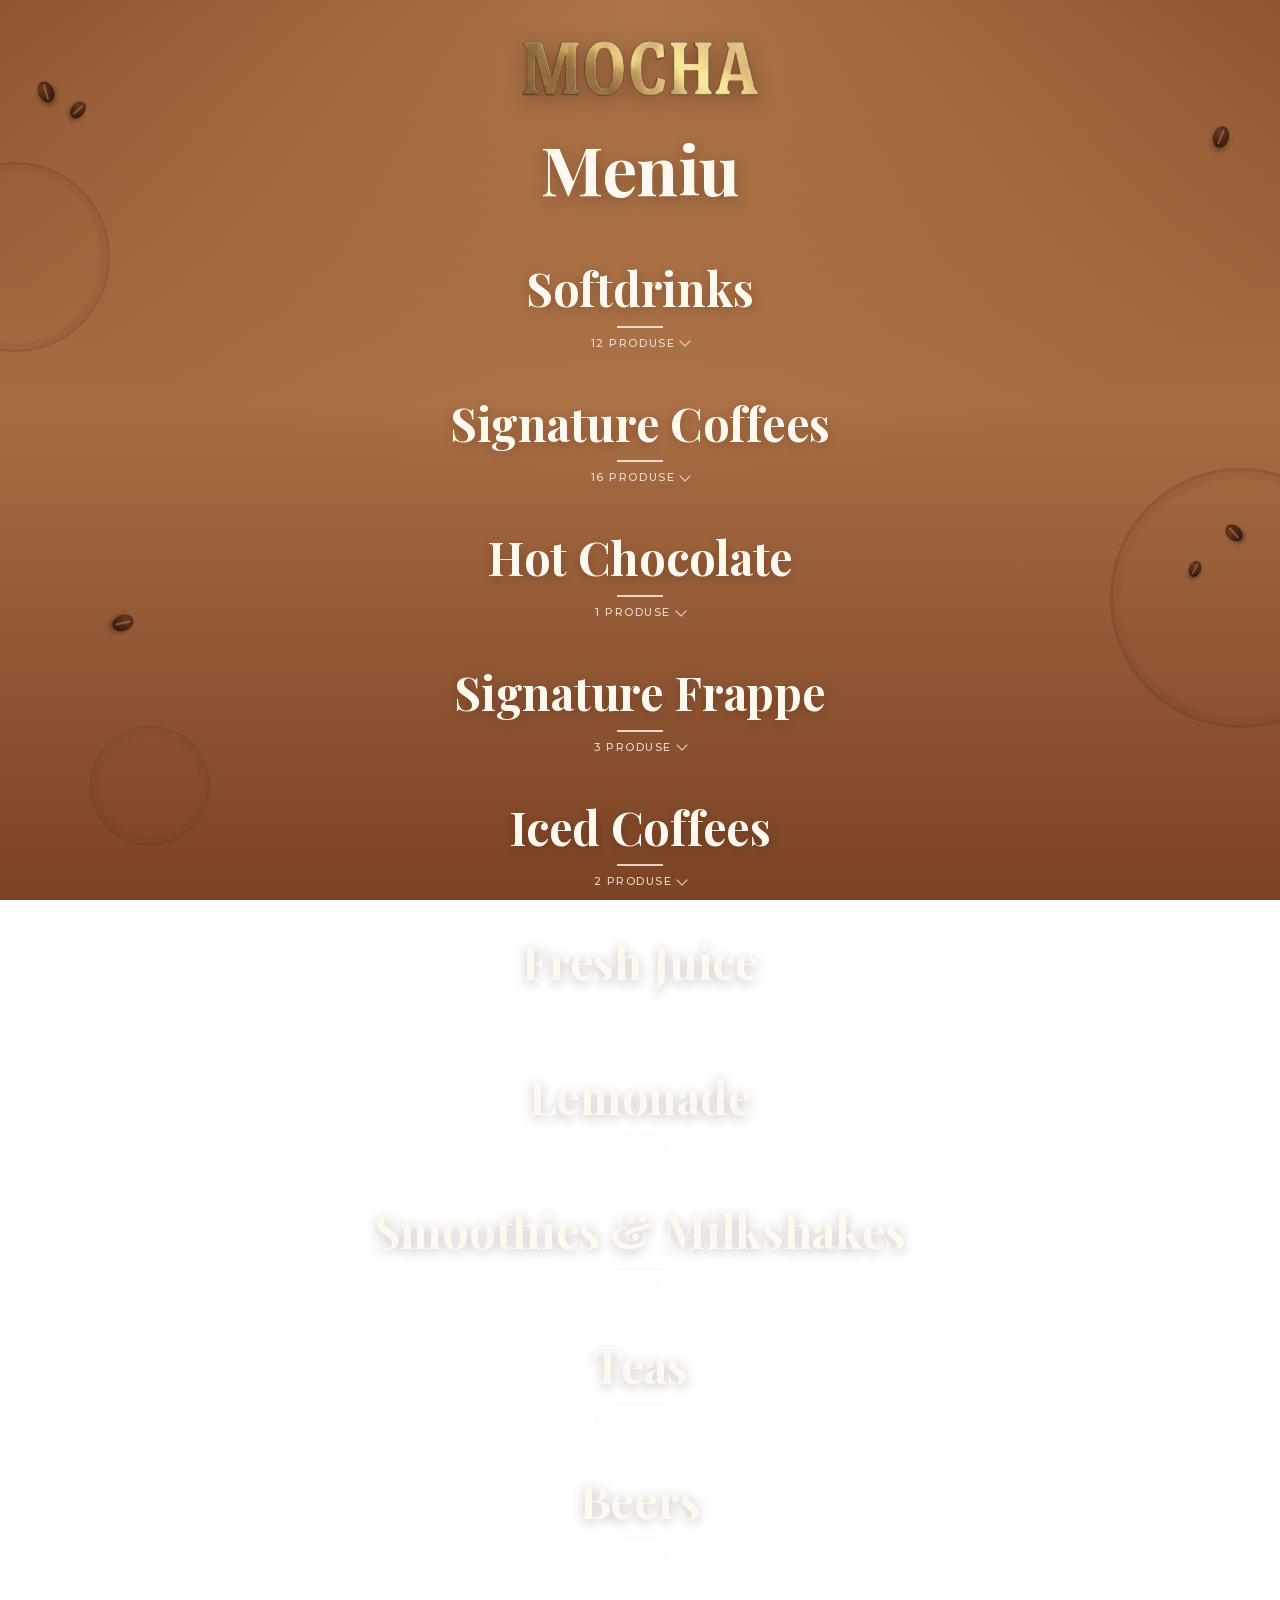
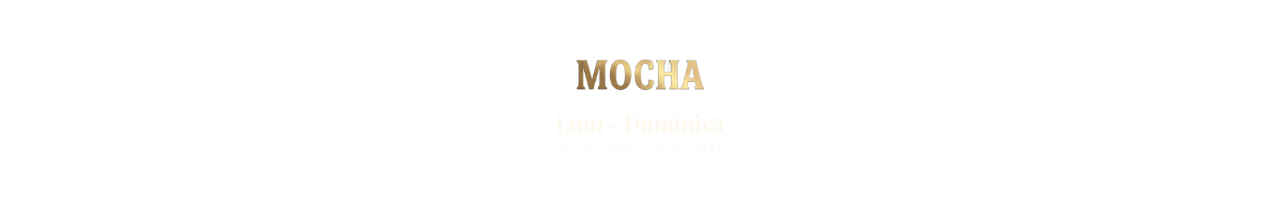
==== mocha_v2/index.html @ 756a4b9b "Meniu Mocha V02: meniu public, administrare și backup - Meniu public (index.html) cu template în car" ====
<!doctype html>
<html lang="ro">
<head>
<meta charset="utf-8">
<meta name="viewport" content="width=device-width,initial-scale=1,viewport-fit=cover">
<title>Mocha | Meniu</title>
<link rel="icon" href="assets/Logo_mocha_800.png">
<link rel="stylesheet" href="assets/fonts.css">
<style>
  :root {
    --bg-top: #8a4f2c;
    --bg-mid: #a86d43;
    --bg-bottom: #7b4325;
    --cream: #fff8ef;
    --cream-soft: rgba(255, 248, 239, .82);
    --caramel-1: #b9814f;
    --caramel-2: #95603a;
    --teal-1: #a88a61;
    --teal-2: #4d8577;
    --dark-1: #3d2f2a;
    --dark-2: #261d1a;
    --shadow: 0 22px 34px -18px rgba(40, 18, 6, .65);
    --serif: "Playfair Display", Georgia, "Times New Roman", serif;
    --sans: Montserrat, "Helvetica Neue", Arial, sans-serif;
  }
  * { box-sizing: border-box; }
  html { scroll-behavior: smooth; }
  body {
    margin: 0;
    min-height: 100vh;
    color: var(--cream);
    font: 400 14px/1.55 var(--sans);
    -webkit-font-smoothing: antialiased;
    background:
      radial-gradient(1100px 700px at 50% 0%, rgba(214, 160, 105, .45), transparent 70%),
      linear-gradient(180deg, var(--bg-top) 0%, var(--bg-mid) 45%, var(--bg-bottom) 100%);
    background-attachment: fixed;
    overflow-x: hidden;
  }
  img { display: block; max-width: 100%; }

  /* Decor: coffee rings and beans drawn in CSS */
  .deco { position: fixed; inset: 0; pointer-events: none; z-index: 0; overflow: hidden; }
  .ring { position: absolute; border-radius: 50%; border: 3px solid rgba(60, 28, 10, .16); box-shadow: inset 0 0 0 7px rgba(60, 28, 10, .05); }
  .ring.r1 { width: 260px; height: 260px; right: -90px; top: 52%; }
  .ring.r2 { width: 190px; height: 190px; left: -80px; top: 18%; border-width: 2px; }
  .ring.r3 { width: 120px; height: 120px; left: 7%; bottom: 6%; border-width: 2px; opacity: .7; }
  .bean { position: absolute; width: 16px; height: 22px; border-radius: 50%; background: radial-gradient(circle at 35% 30%, #6b3a20, #3a1c0d 70%); box-shadow: 0 3px 5px rgba(0,0,0,.35); }
  .bean::after { content: ""; position: absolute; left: 50%; top: 3px; bottom: 3px; width: 2px; margin-left: -1px; border-radius: 2px; background: rgba(255, 220, 180, .28); transform: rotate(8deg); }
  .bean.b1 { left: 3%; top: 9%; rotate: -25deg; }
  .bean.b2 { left: 5.5%; top: 11%; rotate: 40deg; scale: .85; }
  .bean.b3 { right: 4%; top: 14%; rotate: 15deg; }
  .bean.b4 { right: 3%; top: 58%; rotate: -50deg; scale: .9; }
  .bean.b5 { right: 6%; top: 62%; rotate: 20deg; scale: .75; }
  .bean.b6 { left: 9%; top: 68%; rotate: 70deg; }

  .wrap { position: relative; z-index: 1; max-width: 1000px; margin: 0 auto; padding: 0 16px; }

  /* Header */
  header { text-align: center; padding: 40px 0 8px; }
  header .logo { width: min(240px, 62vw); margin: 0 auto; filter: drop-shadow(0 6px 10px rgba(40, 15, 0, .35)); }
  header h1 { margin: 34px 0 0; font: 700 clamp(44px, 9vw, 68px)/1.05 var(--serif); letter-spacing: -.5px; text-shadow: 0 4px 16px rgba(40, 15, 0, .3); }

  /* Offer banner */
  .banner { margin: 34px auto 0; max-width: 520px; }
  .banner img { width: 100%; height: auto; border-radius: 18px; box-shadow: var(--shadow); }

  /* Categories */
  main { padding: 34px 0 40px; }
  .cat { margin: 0 0 8px; }
  .cat-head { display: block; width: 100%; padding: 18px 8px 22px; border: 0; background: none; color: var(--cream); cursor: pointer; text-align: center; -webkit-tap-highlight-color: transparent; }
  .cat-head .t { display: inline-block; font: 700 clamp(30px, 6.4vw, 46px)/1.1 var(--serif); letter-spacing: -.3px; text-shadow: 0 3px 12px rgba(40, 15, 0, .25); }
  .cat-head .line { display: block; width: 46px; height: 2px; margin: 12px auto 0; background: var(--cream); opacity: .8; transition: width .25s; }
  .cat-head .hint { display: inline-flex; align-items: center; gap: 6px; margin-top: 10px; font: 500 11px/1 var(--sans); letter-spacing: .14em; text-transform: uppercase; color: var(--cream-soft); }
  .cat-head .hint::after { content: ""; width: 7px; height: 7px; border: solid currentColor; border-width: 0 1.5px 1.5px 0; rotate: 45deg; translate: 0 -2px; transition: rotate .2s, translate .2s; }
  .cat.open .cat-head .hint::after { rotate: -135deg; translate: 0 2px; }
  .cat.open .cat-head .line { width: 80px; }
  .cat-head:focus-visible { outline: 2px solid var(--cream); outline-offset: 4px; border-radius: 12px; }

  .grid { display: none; grid-template-columns: repeat(4, 1fr); gap: 10px; padding: 4px 0 26px; }
  .cat.open .grid { display: grid; }

  .card { position: relative; display: flex; flex-direction: column; align-items: center; justify-content: flex-start; text-align: center; padding: 22px 16px 24px; border-radius: 14px; box-shadow: var(--shadow); background: linear-gradient(180deg, var(--caramel-1), var(--caramel-2)); }
  .card.teal { background: linear-gradient(180deg, var(--teal-1) 0%, var(--teal-2) 85%); }
  .card.dark { background: linear-gradient(180deg, var(--dark-1), var(--dark-2)); }
  .card .img { height: 92px; width: 100%; margin-bottom: 14px; display: flex; align-items: center; justify-content: center; }
  .card .img img { max-height: 92px; width: auto; object-fit: contain; filter: drop-shadow(0 10px 8px rgba(0, 0, 0, .3)); }
  .card .price { font: 600 17px/1 var(--serif); letter-spacing: .2px; }
  .card .price span { font-size: 13px; margin-left: 2px; }
  .card h3 { margin: 6px 0 0; font: 700 21px/1.15 var(--serif); letter-spacing: -.2px; overflow-wrap: anywhere; }
  .card .qty { margin-top: 4px; font: 500 11px/1.3 var(--sans); letter-spacing: .08em; text-transform: uppercase; color: var(--cream-soft); }
  .card p { margin: 10px 0 0; font-size: 12.5px; line-height: 1.6; color: var(--cream-soft); }

  /* Footer */
  footer { text-align: center; padding: 28px 0 56px; }
  footer .logo { width: 130px; margin: 0 auto 18px; opacity: .95; }
  footer .days { font: 700 22px/1.3 var(--serif); }
  footer .hours { margin-top: 4px; color: var(--cream-soft); letter-spacing: .06em; }
  .state { padding: 40px 0; text-align: center; color: var(--cream-soft); }

  @media (max-width: 860px) {
    .grid { grid-template-columns: repeat(3, 1fr); }
  }
  @media (max-width: 620px) {
    .grid { grid-template-columns: repeat(2, 1fr); gap: 8px; }
    .card { padding: 18px 10px 20px; border-radius: 12px; }
    .card .img { height: 76px; margin-bottom: 12px; }
    .card .img img { max-height: 76px; }
    .card h3 { font-size: 18px; }
    .card p { font-size: 12px; }
    header { padding-top: 32px; }
    header h1 { margin-top: 26px; }
    .ring.r1 { width: 180px; height: 180px; right: -110px; }
    .bean.b3, .bean.b4, .bean.b5 { display: none; }
  }
  @media (max-width: 340px) {
    .grid { grid-template-columns: 1fr; }
  }
  @media (prefers-reduced-motion: reduce) {
    html { scroll-behavior: auto; }
    .cat-head .line, .cat-head .hint::after { transition: none; }
  }
</style>
</head>
<body>
<div class="deco" aria-hidden="true">
  <span class="ring r1"></span><span class="ring r2"></span><span class="ring r3"></span>
  <span class="bean b1"></span><span class="bean b2"></span><span class="bean b3"></span>
  <span class="bean b4"></span><span class="bean b5"></span><span class="bean b6"></span>
</div>
<div class="wrap">
  <header>
    <img class="logo" id="logo" src="assets/Logo_mocha_800.png" alt="Mocha">
    <h1>Meniu</h1>
  </header>
  <section class="banner" id="banner" hidden><img alt=""></section>
  <main id="meniu"><p class="state">Se încarcă meniul…</p></main>
  <footer id="footer" hidden>
    <img class="logo" src="assets/Logo_mocha_800.png" alt="">
    <div class="days" id="days"></div>
    <div class="hours" id="hours"></div>
  </footer>
</div>
<script>
(async () => {
  const main = document.getElementById('meniu');
  let data;
  try {
    const r = await fetch('data/menu.json?t=' + Date.now(), { cache: 'no-store' });
    data = await r.json();
  } catch (e) {
    main.innerHTML = '<p class="state">Meniul nu a putut fi încărcat. Reîncercați.</p>';
    return;
  }
  const s = data.settings || {};
  const el = (tag, cls, text) => { const e = document.createElement(tag); if (cls) e.className = cls; if (text != null) e.textContent = text; return e; };
  // Card colors repeat in this order: caramel, teal, caramel, dark / caramel, dark, teal, caramel
  const TONES = ['', 'teal', '', 'dark', '', 'dark', 'teal', ''];

  if (s.title) document.title = s.title;
  if (s.logo) document.querySelectorAll('.logo').forEach(i => i.src = s.logo);

  const b = s.banner || {};
  if (b.visible && b.image) {
    const box = document.getElementById('banner');
    box.querySelector('img').src = b.image;
    box.querySelector('img').alt = b.alt || '';
    box.hidden = false;
  }

  main.textContent = '';
  for (const c of data.categories || []) {
    const items = (c.items || []).filter(i => i.visible !== false);
    if (c.visible === false || !items.length) continue;
    const cat = el('section', 'cat');
    const btn = el('button', 'cat-head');
    btn.type = 'button';
    btn.setAttribute('aria-expanded', 'false');
    btn.append(el('span', 't', c.name), el('span', 'line'), el('span', 'hint', `${items.length} produse`));
    btn.onclick = () => { const o = cat.classList.toggle('open'); btn.setAttribute('aria-expanded', o); };
    const grid = el('div', 'grid');
    items.forEach((i, n) => {
      const card = el('article', 'card' + (TONES[n % TONES.length] ? ' ' + TONES[n % TONES.length] : ''));
      if (i.image) {
        const box = el('div', 'img');
        const im = el('img');
        im.src = i.image; im.alt = ''; im.loading = 'lazy';
        box.append(im);
        card.append(box);
      }
      if (i.price !== '' && i.price != null) {
        const p = el('div', 'price', i.price);
        p.append(el('span', null, s.currency || 'lei'));
        card.append(p);
      }
      card.append(el('h3', null, i.name));
      if (i.subheader) card.append(el('div', 'qty', i.subheader));
      if (i.description) card.append(el('p', null, i.description));
      grid.append(card);
    });
    cat.append(btn, grid);
    main.append(cat);
  }
  if (!main.children.length) main.innerHTML = '<p class="state">Meniul este momentan gol.</p>';

  const f = s.footer || {};
  if (f.days || f.hours) {
    document.getElementById('days').textContent = f.days || '';
    document.getElementById('hours').textContent = f.hours || '';
    document.getElementById('footer').hidden = false;
  }
})();
</script>
</body>
</html>
---- mocha_v2/assets/fonts.css ----
@font-face {
  font-family: 'Abel';
  font-style: normal;
  font-weight: 400;
  font-display: swap;
  src: url(fonts/Abel-400-latin.woff2) format('woff2');
  unicode-range: U+0000-00FF, U+0131, U+0152-0153, U+02BB-02BC, U+02C6, U+02DA, U+02DC, U+0304, U+0308, U+0329, U+2000-206F, U+20AC, U+2122, U+2191, U+2193, U+2212, U+2215, U+FEFF, U+FFFD;
}
@font-face {
  font-family: 'Aleo';
  font-style: normal;
  font-weight: 400;
  font-display: swap;
  src: url(fonts/Aleo-400-latin-ext.woff2) format('woff2');
  unicode-range: U+0100-02BA, U+02BD-02C5, U+02C7-02CC, U+02CE-02D7, U+02DD-02FF, U+0304, U+0308, U+0329, U+1D00-1DBF, U+1E00-1E9F, U+1EF2-1EFF, U+2020, U+20A0-20AB, U+20AD-20C4, U+2113, U+2C60-2C7F, U+A720-A7FF;
}
@font-face {
  font-family: 'Aleo';
  font-style: normal;
  font-weight: 400;
  font-display: swap;
  src: url(fonts/Aleo-400-latin.woff2) format('woff2');
  unicode-range: U+0000-00FF, U+0131, U+0152-0153, U+02BB-02BC, U+02C6, U+02DA, U+02DC, U+0304, U+0308, U+0329, U+2000-206F, U+20AC, U+2122, U+2191, U+2193, U+2212, U+2215, U+FEFF, U+FFFD;
}
@font-face {
  font-family: 'Aleo';
  font-style: normal;
  font-weight: 600;
  font-display: swap;
  src: url(fonts/Aleo-600-latin-ext.woff2) format('woff2');
  unicode-range: U+0100-02BA, U+02BD-02C5, U+02C7-02CC, U+02CE-02D7, U+02DD-02FF, U+0304, U+0308, U+0329, U+1D00-1DBF, U+1E00-1E9F, U+1EF2-1EFF, U+2020, U+20A0-20AB, U+20AD-20C4, U+2113, U+2C60-2C7F, U+A720-A7FF;
}
@font-face {
  font-family: 'Aleo';
  font-style: normal;
  font-weight: 600;
  font-display: swap;
  src: url(fonts/Aleo-600-latin.woff2) format('woff2');
  unicode-range: U+0000-00FF, U+0131, U+0152-0153, U+02BB-02BC, U+02C6, U+02DA, U+02DC, U+0304, U+0308, U+0329, U+2000-206F, U+20AC, U+2122, U+2191, U+2193, U+2212, U+2215, U+FEFF, U+FFFD;
}
@font-face {
  font-family: 'Barlow Condensed';
  font-style: normal;
  font-weight: 500;
  font-display: swap;
  src: url(fonts/BarlowCondensed-500-latin-ext.woff2) format('woff2');
  unicode-range: U+0100-02BA, U+02BD-02C5, U+02C7-02CC, U+02CE-02D7, U+02DD-02FF, U+0304, U+0308, U+0329, U+1D00-1DBF, U+1E00-1E9F, U+1EF2-1EFF, U+2020, U+20A0-20AB, U+20AD-20C4, U+2113, U+2C60-2C7F, U+A720-A7FF;
}
@font-face {
  font-family: 'Barlow Condensed';
  font-style: normal;
  font-weight: 500;
  font-display: swap;
  src: url(fonts/BarlowCondensed-500-latin.woff2) format('woff2');
  unicode-range: U+0000-00FF, U+0131, U+0152-0153, U+02BB-02BC, U+02C6, U+02DA, U+02DC, U+0304, U+0308, U+0329, U+2000-206F, U+20AC, U+2122, U+2191, U+2193, U+2212, U+2215, U+FEFF, U+FFFD;
}
@font-face {
  font-family: 'Poppins';
  font-style: normal;
  font-weight: 300;
  font-display: swap;
  src: url(fonts/Poppins-300-latin-ext.woff2) format('woff2');
  unicode-range: U+0100-02BA, U+02BD-02C5, U+02C7-02CC, U+02CE-02D7, U+02DD-02FF, U+0304, U+0308, U+0329, U+1D00-1DBF, U+1E00-1E9F, U+1EF2-1EFF, U+2020, U+20A0-20AB, U+20AD-20C4, U+2113, U+2C60-2C7F, U+A720-A7FF;
}
@font-face {
  font-family: 'Poppins';
  font-style: normal;
  font-weight: 300;
  font-display: swap;
  src: url(fonts/Poppins-300-latin.woff2) format('woff2');
  unicode-range: U+0000-00FF, U+0131, U+0152-0153, U+02BB-02BC, U+02C6, U+02DA, U+02DC, U+0304, U+0308, U+0329, U+2000-206F, U+20AC, U+2122, U+2191, U+2193, U+2212, U+2215, U+FEFF, U+FFFD;
}
@font-face {
  font-family: 'Poppins';
  font-style: normal;
  font-weight: 400;
  font-display: swap;
  src: url(fonts/Poppins-400-latin-ext.woff2) format('woff2');
  unicode-range: U+0100-02BA, U+02BD-02C5, U+02C7-02CC, U+02CE-02D7, U+02DD-02FF, U+0304, U+0308, U+0329, U+1D00-1DBF, U+1E00-1E9F, U+1EF2-1EFF, U+2020, U+20A0-20AB, U+20AD-20C4, U+2113, U+2C60-2C7F, U+A720-A7FF;
}
@font-face {
  font-family: 'Poppins';
  font-style: normal;
  font-weight: 400;
  font-display: swap;
  src: url(fonts/Poppins-400-latin.woff2) format('woff2');
  unicode-range: U+0000-00FF, U+0131, U+0152-0153, U+02BB-02BC, U+02C6, U+02DA, U+02DC, U+0304, U+0308, U+0329, U+2000-206F, U+20AC, U+2122, U+2191, U+2193, U+2212, U+2215, U+FEFF, U+FFFD;
}
@font-face {
  font-family: 'Montserrat';
  font-style: normal;
  font-weight: 400;
  font-display: swap;
  src: url(fonts/Montserrat-400-latin-ext.woff2) format('woff2');
  unicode-range: U+0100-02BA, U+02BD-02C5, U+02C7-02CC, U+02CE-02D7, U+02DD-02FF, U+0304, U+0308, U+0329, U+1D00-1DBF, U+1E00-1E9F, U+1EF2-1EFF, U+2020, U+20A0-20AB, U+20AD-20C4, U+2113, U+2C60-2C7F, U+A720-A7FF;
}
@font-face {
  font-family: 'Montserrat';
  font-style: normal;
  font-weight: 400;
  font-display: swap;
  src: url(fonts/Montserrat-400-latin.woff2) format('woff2');
  unicode-range: U+0000-00FF, U+0131, U+0152-0153, U+02BB-02BC, U+02C6, U+02DA, U+02DC, U+0304, U+0308, U+0329, U+2000-206F, U+20AC, U+2122, U+2191, U+2193, U+2212, U+2215, U+FEFF, U+FFFD;
}
@font-face {
  font-family: 'Montserrat';
  font-style: normal;
  font-weight: 500;
  font-display: swap;
  src: url(fonts/Montserrat-500-latin-ext.woff2) format('woff2');
  unicode-range: U+0100-02BA, U+02BD-02C5, U+02C7-02CC, U+02CE-02D7, U+02DD-02FF, U+0304, U+0308, U+0329, U+1D00-1DBF, U+1E00-1E9F, U+1EF2-1EFF, U+2020, U+20A0-20AB, U+20AD-20C4, U+2113, U+2C60-2C7F, U+A720-A7FF;
}
@font-face {
  font-family: 'Montserrat';
  font-style: normal;
  font-weight: 500;
  font-display: swap;
  src: url(fonts/Montserrat-500-latin.woff2) format('woff2');
  unicode-range: U+0000-00FF, U+0131, U+0152-0153, U+02BB-02BC, U+02C6, U+02DA, U+02DC, U+0304, U+0308, U+0329, U+2000-206F, U+20AC, U+2122, U+2191, U+2193, U+2212, U+2215, U+FEFF, U+FFFD;
}
@font-face {
  font-family: 'Montserrat';
  font-style: normal;
  font-weight: 600;
  font-display: swap;
  src: url(fonts/Montserrat-600-latin-ext.woff2) format('woff2');
  unicode-range: U+0100-02BA, U+02BD-02C5, U+02C7-02CC, U+02CE-02D7, U+02DD-02FF, U+0304, U+0308, U+0329, U+1D00-1DBF, U+1E00-1E9F, U+1EF2-1EFF, U+2020, U+20A0-20AB, U+20AD-20C4, U+2113, U+2C60-2C7F, U+A720-A7FF;
}
@font-face {
  font-family: 'Montserrat';
  font-style: normal;
  font-weight: 600;
  font-display: swap;
  src: url(fonts/Montserrat-600-latin.woff2) format('woff2');
  unicode-range: U+0000-00FF, U+0131, U+0152-0153, U+02BB-02BC, U+02C6, U+02DA, U+02DC, U+0304, U+0308, U+0329, U+2000-206F, U+20AC, U+2122, U+2191, U+2193, U+2212, U+2215, U+FEFF, U+FFFD;
}
@font-face {
  font-family: 'Playfair Display';
  font-style: normal;
  font-weight: 600;
  font-display: swap;
  src: url(fonts/PlayfairDisplay-600-latin-ext.woff2) format('woff2');
  unicode-range: U+0100-02BA, U+02BD-02C5, U+02C7-02CC, U+02CE-02D7, U+02DD-02FF, U+0304, U+0308, U+0329, U+1D00-1DBF, U+1E00-1E9F, U+1EF2-1EFF, U+2020, U+20A0-20AB, U+20AD-20C4, U+2113, U+2C60-2C7F, U+A720-A7FF;
}
@font-face {
  font-family: 'Playfair Display';
  font-style: normal;
  font-weight: 600;
  font-display: swap;
  src: url(fonts/PlayfairDisplay-600-latin.woff2) format('woff2');
  unicode-range: U+0000-00FF, U+0131, U+0152-0153, U+02BB-02BC, U+02C6, U+02DA, U+02DC, U+0304, U+0308, U+0329, U+2000-206F, U+20AC, U+2122, U+2191, U+2193, U+2212, U+2215, U+FEFF, U+FFFD;
}
@font-face {
  font-family: 'Playfair Display';
  font-style: normal;
  font-weight: 700;
  font-display: swap;
  src: url(fonts/PlayfairDisplay-700-latin-ext.woff2) format('woff2');
  unicode-range: U+0100-02BA, U+02BD-02C5, U+02C7-02CC, U+02CE-02D7, U+02DD-02FF, U+0304, U+0308, U+0329, U+1D00-1DBF, U+1E00-1E9F, U+1EF2-1EFF, U+2020, U+20A0-20AB, U+20AD-20C4, U+2113, U+2C60-2C7F, U+A720-A7FF;
}
@font-face {
  font-family: 'Playfair Display';
  font-style: normal;
  font-weight: 700;
  font-display: swap;
  src: url(fonts/PlayfairDisplay-700-latin.woff2) format('woff2');
  unicode-range: U+0000-00FF, U+0131, U+0152-0153, U+02BB-02BC, U+02C6, U+02DA, U+02DC, U+0304, U+0308, U+0329, U+2000-206F, U+20AC, U+2122, U+2191, U+2193, U+2212, U+2215, U+FEFF, U+FFFD;
}
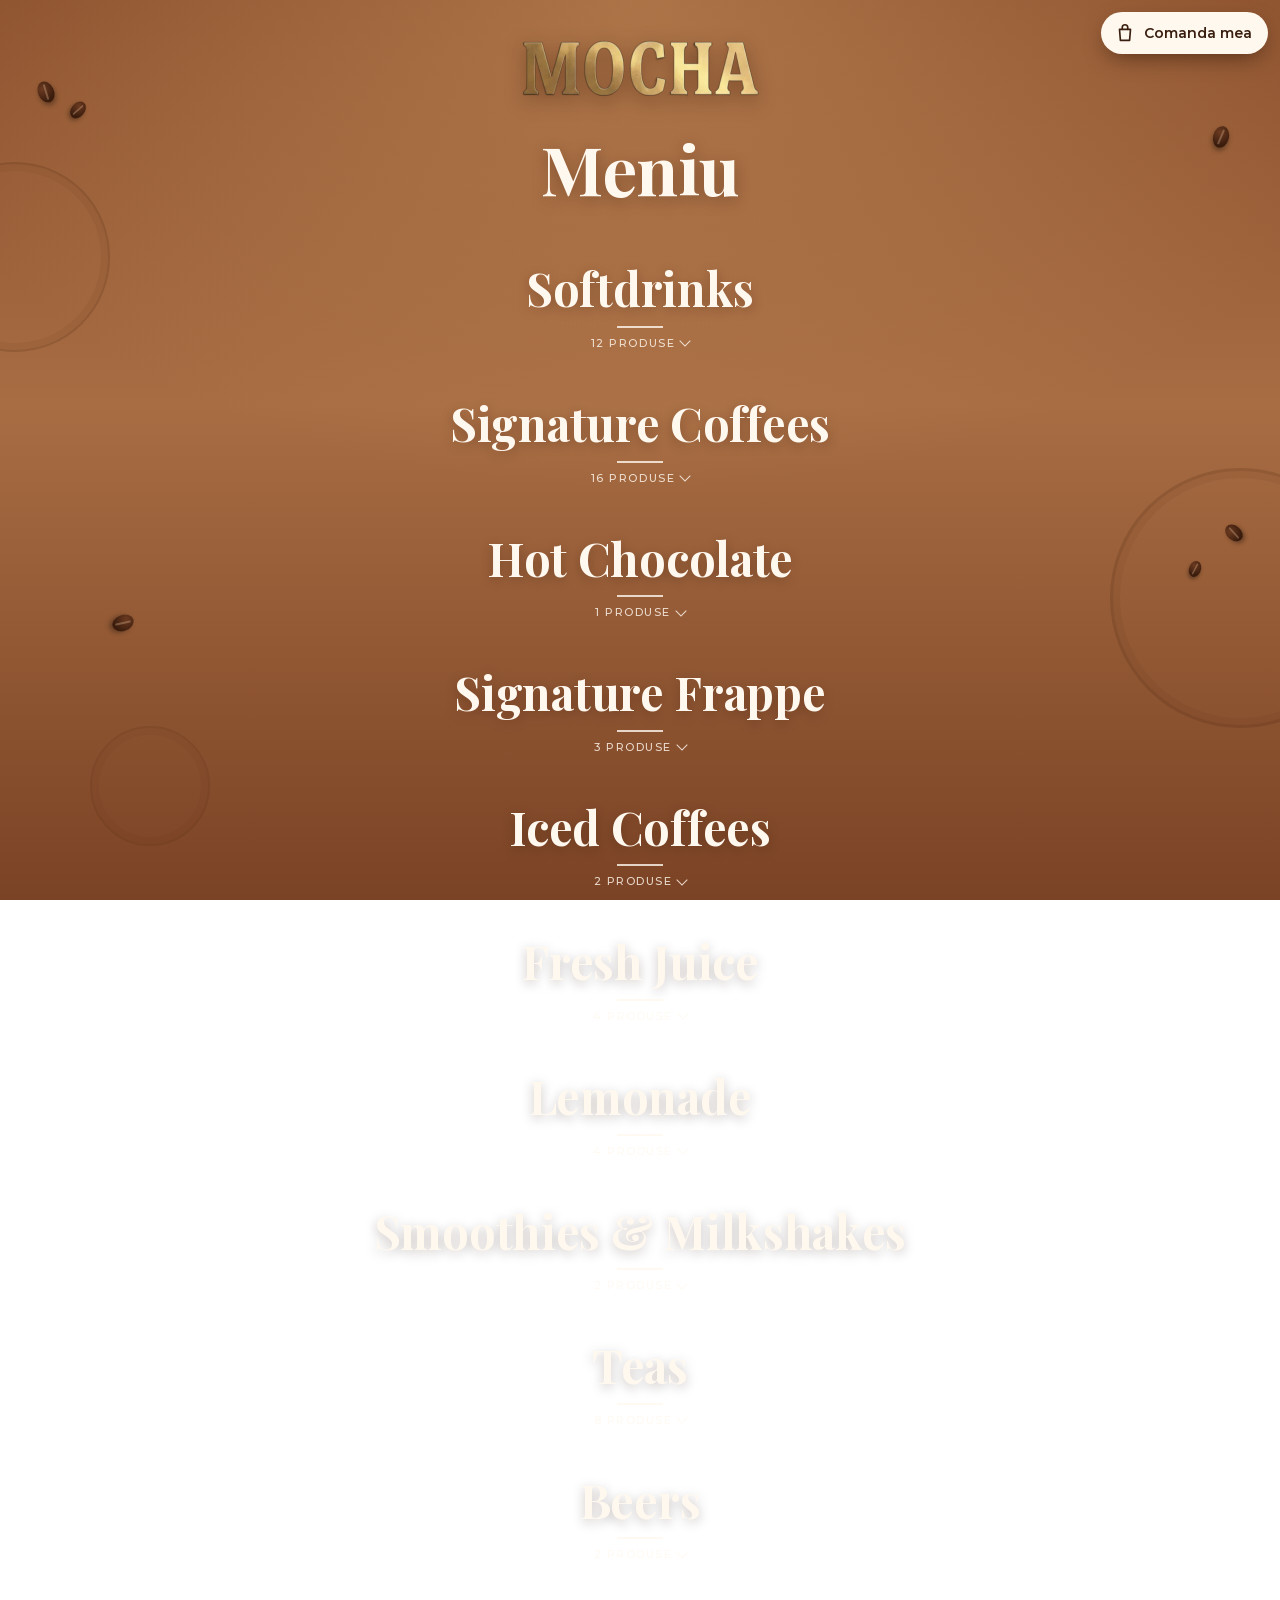
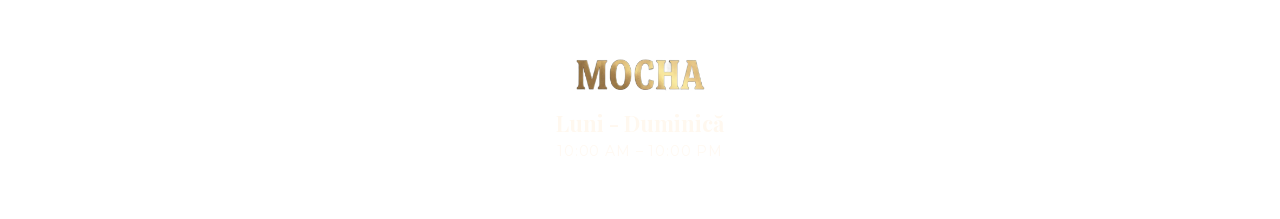
==== commit 8fc24e61: "Comenzi online, ospătari, încasări și audit de securitate - Comenzi de la clienți: „Comanda mea”, nu" ====
--- a/mocha_v2/index.html
+++ b/mocha_v2/index.html
@@ -4,7 +4,8 @@
 <meta charset="utf-8">
 <meta name="viewport" content="width=device-width,initial-scale=1,viewport-fit=cover">
 <title>Mocha | Meniu</title>
-<link rel="icon" href="assets/Logo_mocha_800.png">
+<link rel="icon" type="image/png" sizes="64x64" href="assets/favicon-64.png">
+<link rel="apple-touch-icon" href="assets/apple-touch-icon.png">
 <link rel="stylesheet" href="assets/fonts.css">
 <style>
   :root {
@@ -37,7 +38,7 @@
     background-attachment: fixed;
     overflow-x: hidden;
   }
-  img { display: block; max-width: 100%; }
+  img { display: block; max-width: 100%; height: auto; }
 
   /* Decor: coffee rings and beans drawn in CSS */
   .deco { position: fixed; inset: 0; pointer-events: none; z-index: 0; overflow: hidden; }
@@ -101,6 +102,20 @@
   @media (max-width: 860px) {
     .grid { grid-template-columns: repeat(3, 1fr); }
   }
+  /* Order: floating "Comanda mea" button, tappable cards, toast */
+  .order-fab { position: fixed; z-index: 30; top: calc(12px + env(safe-area-inset-top)); right: calc(12px + env(safe-area-inset-right)); display: inline-flex; align-items: center; gap: 8px; padding: 10px 16px 10px 13px; border-radius: 999px; background: var(--cream); color: #3a1f10; text-decoration: none; font: 600 14px/1 var(--sans); box-shadow: 0 8px 22px -6px rgba(30, 10, 0, .55); }
+  .order-fab svg { width: 22px; height: 22px; flex: none; }
+  .order-fab .badge { min-width: 22px; height: 22px; padding: 0 6px; border-radius: 11px; background: #2e7a62; color: #fff; font: 600 12px/22px var(--sans); text-align: center; }
+  .order-fab .badge:empty { display: none; }
+  .order-fab.bump { animation: bump .35s ease; }
+  @keyframes bump { 40% { transform: scale(1.12); } }
+  .card.add { cursor: pointer; transition: transform .12s ease; -webkit-tap-highlight-color: transparent; }
+  .card.add:active { transform: scale(.97); }
+  .card.add:focus-visible { outline: 2px solid var(--cream); outline-offset: 3px; }
+  .card .plus { position: absolute; top: 10px; right: 10px; width: 26px; height: 26px; border-radius: 50%; background: rgba(255, 248, 239, .92); color: #3a1f10; display: grid; place-items: center; font: 600 18px/1 var(--sans); box-shadow: 0 2px 6px rgba(0,0,0,.25); }
+  .toast { position: fixed; z-index: 40; left: 50%; bottom: calc(18px + env(safe-area-inset-bottom)); translate: -50% 0; display: flex; align-items: center; justify-content: space-between; gap: 14px; width: min(380px, calc(100vw - 32px)); padding: 12px 14px 12px 18px; border-radius: 12px; background: #261d1a; color: var(--cream); font: 500 14px/1.3 var(--sans); box-shadow: 0 10px 28px rgba(0,0,0,.4); }
+  .toast button { border: 0; background: none; color: #f2c58f; font: 600 14px/1 var(--sans); padding: 6px 4px; cursor: pointer; }
+
   @media (max-width: 620px) {
     .grid { grid-template-columns: repeat(2, 1fr); gap: 8px; }
     .card { padding: 18px 10px 20px; border-radius: 12px; }
@@ -108,7 +123,7 @@
     .card .img img { max-height: 76px; }
     .card h3 { font-size: 18px; }
     .card p { font-size: 12px; }
-    header { padding-top: 32px; }
+    header { padding-top: 72px; }
     header h1 { margin-top: 26px; }
     .ring.r1 { width: 180px; height: 180px; right: -110px; }
     .bean.b3, .bean.b4, .bean.b5 { display: none; }
@@ -123,6 +138,10 @@
 </style>
 </head>
 <body>
+<a class="order-fab" id="orderFab" href="comanda.html" hidden aria-label="Comanda mea">
+  <svg viewBox="0 0 24 24" fill="none" stroke="currentColor" stroke-width="1.8" stroke-linecap="round" stroke-linejoin="round" aria-hidden="true"><path d="M6 8h12l-1 12H7L6 8z"/><path d="M9 8V6a3 3 0 0 1 6 0v2"/></svg>
+  <span>Comanda mea</span><span class="badge" id="orderCount"></span>
+</a>
 <div class="deco" aria-hidden="true">
   <span class="ring r1"></span><span class="ring r2"></span><span class="ring r3"></span>
   <span class="bean b1"></span><span class="bean b2"></span><span class="bean b3"></span>
@@ -130,23 +149,24 @@
 </div>
 <div class="wrap">
   <header>
-    <img class="logo" id="logo" src="assets/Logo_mocha_800.png" alt="Mocha">
+    <img class="logo" id="logo" src="assets/logo-mocha.webp" width="480" height="116" alt="Mocha">
     <h1>Meniu</h1>
   </header>
   <section class="banner" id="banner" hidden><img alt=""></section>
   <main id="meniu"><p class="state">Se încarcă meniul…</p></main>
   <footer id="footer" hidden>
-    <img class="logo" src="assets/Logo_mocha_800.png" alt="">
+    <img class="logo" src="assets/logo-mocha.webp" width="480" height="116" alt="">
     <div class="days" id="days"></div>
     <div class="hours" id="hours"></div>
   </footer>
 </div>
+<script src="assets/cart.js"></script>
 <script>
 (async () => {
   const main = document.getElementById('meniu');
   let data;
   try {
-    const r = await fetch('data/menu.json?t=' + Date.now(), { cache: 'no-store' });
+    const r = await fetch('data/menu.json', { cache: 'no-cache' });
     data = await r.json();
   } catch (e) {
     main.innerHTML = '<p class="state">Meniul nu a putut fi încărcat. Reîncercați.</p>';
@@ -156,9 +176,32 @@
   const el = (tag, cls, text) => { const e = document.createElement(tag); if (cls) e.className = cls; if (text != null) e.textContent = text; return e; };
   // Card colors repeat in this order: caramel, teal, caramel, dark / caramel, dark, teal, caramel
   const TONES = ['', 'teal', '', 'dark', '', 'dark', 'teal', ''];
+  const ordering = (s.orders || {}).enabled !== false;
+  const fab = document.getElementById('orderFab');
+  const showCount = () => { const n = Cart.count(); document.getElementById('orderCount').textContent = n || ''; };
+  let toastTimer;
+  const toast = (text, undo) => {
+    document.querySelector('.toast')?.remove();
+    clearTimeout(toastTimer);
+    const t = el('div', 'toast');
+    t.setAttribute('role', 'status');
+    t.append(el('span', null, text));
+    if (undo) { const u = el('button', null, 'Anulează'); u.type = 'button'; u.onclick = () => { undo(); t.remove(); }; t.append(u); }
+    document.body.append(t);
+    toastTimer = setTimeout(() => t.remove(), 3500);
+  };
+  const addToOrder = i => {
+    Cart.add(i.id);
+    showCount();
+    fab.classList.remove('bump'); void fab.offsetWidth; fab.classList.add('bump');
+    toast(`${i.name} adăugat la comandă`, () => { Cart.add(i.id, -1); showCount(); });
+  };
+  if (ordering) { fab.hidden = false; showCount(); }
+  addEventListener('pageshow', showCount);
 
   if (s.title) document.title = s.title;
-  if (s.logo) document.querySelectorAll('.logo').forEach(i => i.src = s.logo);
+  // The default logo is served as an optimized WebP; only a different logo set in the menu data replaces it.
+  if (s.logo && s.logo !== 'assets/Logo_mocha_800.png') document.querySelectorAll('.logo').forEach(i => i.src = s.logo);
 
   const b = s.banner || {};
   if (b.visible && b.image) {
@@ -196,6 +239,15 @@
       card.append(el('h3', null, i.name));
       if (i.subheader) card.append(el('div', 'qty', i.subheader));
       if (i.description) card.append(el('p', null, i.description));
+      if (ordering && priceCents(i.price) !== null) {
+        card.classList.add('add');
+        card.tabIndex = 0;
+        card.setAttribute('role', 'button');
+        card.setAttribute('aria-label', `Adaugă ${i.name} la comandă`);
+        card.append(el('span', 'plus', '+'));
+        card.onclick = () => addToOrder(i);
+        card.onkeydown = e => { if (e.key === 'Enter' || e.key === ' ') { e.preventDefault(); addToOrder(i); } };
+      }
       grid.append(card);
     });
     cat.append(btn, grid);
--- a/mocha_v2/assets/fonts.css
+++ b/mocha_v2/assets/fonts.css
@@ -1,168 +1,34 @@
+/* Self-hosted variable fonts: one file per family and subset covers the whole weight range.
+   The latin-ext files are cut down to the Romanian letters ă ș ț (and their cedilla forms); â î are in latin. */
 @font-face {
-  font-family: 'Abel';
+  font-family: 'Playfair Display';
   font-style: normal;
-  font-weight: 400;
+  font-weight: 600 700;
   font-display: swap;
-  src: url(fonts/Abel-400-latin.woff2) format('woff2');
+  src: url(fonts/PlayfairDisplay-latin.woff2) format('woff2');
   unicode-range: U+0000-00FF, U+0131, U+0152-0153, U+02BB-02BC, U+02C6, U+02DA, U+02DC, U+0304, U+0308, U+0329, U+2000-206F, U+20AC, U+2122, U+2191, U+2193, U+2212, U+2215, U+FEFF, U+FFFD;
 }
 @font-face {
-  font-family: 'Aleo';
+  font-family: 'Playfair Display';
   font-style: normal;
-  font-weight: 400;
+  font-weight: 600 700;
   font-display: swap;
-  src: url(fonts/Aleo-400-latin-ext.woff2) format('woff2');
-  unicode-range: U+0100-02BA, U+02BD-02C5, U+02C7-02CC, U+02CE-02D7, U+02DD-02FF, U+0304, U+0308, U+0329, U+1D00-1DBF, U+1E00-1E9F, U+1EF2-1EFF, U+2020, U+20A0-20AB, U+20AD-20C4, U+2113, U+2C60-2C7F, U+A720-A7FF;
+  src: url(fonts/PlayfairDisplay-latin-ext.woff2) format('woff2');
+  unicode-range: U+0102-0103, U+015E-0163, U+0218-021B;
 }
 @font-face {
-  font-family: 'Aleo';
+  font-family: 'Montserrat';
   font-style: normal;
-  font-weight: 400;
+  font-weight: 400 600;
   font-display: swap;
-  src: url(fonts/Aleo-400-latin.woff2) format('woff2');
-  unicode-range: U+0000-00FF, U+0131, U+0152-0153, U+02BB-02BC, U+02C6, U+02DA, U+02DC, U+0304, U+0308, U+0329, U+2000-206F, U+20AC, U+2122, U+2191, U+2193, U+2212, U+2215, U+FEFF, U+FFFD;
-}
-@font-face {
-  font-family: 'Aleo';
-  font-style: normal;
-  font-weight: 600;
-  font-display: swap;
-  src: url(fonts/Aleo-600-latin-ext.woff2) format('woff2');
-  unicode-range: U+0100-02BA, U+02BD-02C5, U+02C7-02CC, U+02CE-02D7, U+02DD-02FF, U+0304, U+0308, U+0329, U+1D00-1DBF, U+1E00-1E9F, U+1EF2-1EFF, U+2020, U+20A0-20AB, U+20AD-20C4, U+2113, U+2C60-2C7F, U+A720-A7FF;
-}
-@font-face {
-  font-family: 'Aleo';
-  font-style: normal;
-  font-weight: 600;
-  font-display: swap;
-  src: url(fonts/Aleo-600-latin.woff2) format('woff2');
-  unicode-range: U+0000-00FF, U+0131, U+0152-0153, U+02BB-02BC, U+02C6, U+02DA, U+02DC, U+0304, U+0308, U+0329, U+2000-206F, U+20AC, U+2122, U+2191, U+2193, U+2212, U+2215, U+FEFF, U+FFFD;
-}
-@font-face {
-  font-family: 'Barlow Condensed';
-  font-style: normal;
-  font-weight: 500;
-  font-display: swap;
-  src: url(fonts/BarlowCondensed-500-latin-ext.woff2) format('woff2');
-  unicode-range: U+0100-02BA, U+02BD-02C5, U+02C7-02CC, U+02CE-02D7, U+02DD-02FF, U+0304, U+0308, U+0329, U+1D00-1DBF, U+1E00-1E9F, U+1EF2-1EFF, U+2020, U+20A0-20AB, U+20AD-20C4, U+2113, U+2C60-2C7F, U+A720-A7FF;
-}
-@font-face {
-  font-family: 'Barlow Condensed';
-  font-style: normal;
-  font-weight: 500;
-  font-display: swap;
-  src: url(fonts/BarlowCondensed-500-latin.woff2) format('woff2');
-  unicode-range: U+0000-00FF, U+0131, U+0152-0153, U+02BB-02BC, U+02C6, U+02DA, U+02DC, U+0304, U+0308, U+0329, U+2000-206F, U+20AC, U+2122, U+2191, U+2193, U+2212, U+2215, U+FEFF, U+FFFD;
-}
-@font-face {
-  font-family: 'Poppins';
-  font-style: normal;
-  font-weight: 300;
-  font-display: swap;
-  src: url(fonts/Poppins-300-latin-ext.woff2) format('woff2');
-  unicode-range: U+0100-02BA, U+02BD-02C5, U+02C7-02CC, U+02CE-02D7, U+02DD-02FF, U+0304, U+0308, U+0329, U+1D00-1DBF, U+1E00-1E9F, U+1EF2-1EFF, U+2020, U+20A0-20AB, U+20AD-20C4, U+2113, U+2C60-2C7F, U+A720-A7FF;
-}
-@font-face {
-  font-family: 'Poppins';
-  font-style: normal;
-  font-weight: 300;
-  font-display: swap;
-  src: url(fonts/Poppins-300-latin.woff2) format('woff2');
-  unicode-range: U+0000-00FF, U+0131, U+0152-0153, U+02BB-02BC, U+02C6, U+02DA, U+02DC, U+0304, U+0308, U+0329, U+2000-206F, U+20AC, U+2122, U+2191, U+2193, U+2212, U+2215, U+FEFF, U+FFFD;
-}
-@font-face {
-  font-family: 'Poppins';
-  font-style: normal;
-  font-weight: 400;
-  font-display: swap;
-  src: url(fonts/Poppins-400-latin-ext.woff2) format('woff2');
-  unicode-range: U+0100-02BA, U+02BD-02C5, U+02C7-02CC, U+02CE-02D7, U+02DD-02FF, U+0304, U+0308, U+0329, U+1D00-1DBF, U+1E00-1E9F, U+1EF2-1EFF, U+2020, U+20A0-20AB, U+20AD-20C4, U+2113, U+2C60-2C7F, U+A720-A7FF;
-}
-@font-face {
-  font-family: 'Poppins';
-  font-style: normal;
-  font-weight: 400;
-  font-display: swap;
-  src: url(fonts/Poppins-400-latin.woff2) format('woff2');
+  src: url(fonts/Montserrat-latin.woff2) format('woff2');
   unicode-range: U+0000-00FF, U+0131, U+0152-0153, U+02BB-02BC, U+02C6, U+02DA, U+02DC, U+0304, U+0308, U+0329, U+2000-206F, U+20AC, U+2122, U+2191, U+2193, U+2212, U+2215, U+FEFF, U+FFFD;
 }
 @font-face {
   font-family: 'Montserrat';
   font-style: normal;
-  font-weight: 400;
+  font-weight: 400 600;
   font-display: swap;
-  src: url(fonts/Montserrat-400-latin-ext.woff2) format('woff2');
-  unicode-range: U+0100-02BA, U+02BD-02C5, U+02C7-02CC, U+02CE-02D7, U+02DD-02FF, U+0304, U+0308, U+0329, U+1D00-1DBF, U+1E00-1E9F, U+1EF2-1EFF, U+2020, U+20A0-20AB, U+20AD-20C4, U+2113, U+2C60-2C7F, U+A720-A7FF;
+  src: url(fonts/Montserrat-latin-ext.woff2) format('woff2');
+  unicode-range: U+0102-0103, U+015E-0163, U+0218-021B;
 }
-@font-face {
-  font-family: 'Montserrat';
-  font-style: normal;
-  font-weight: 400;
-  font-display: swap;
-  src: url(fonts/Montserrat-400-latin.woff2) format('woff2');
-  unicode-range: U+0000-00FF, U+0131, U+0152-0153, U+02BB-02BC, U+02C6, U+02DA, U+02DC, U+0304, U+0308, U+0329, U+2000-206F, U+20AC, U+2122, U+2191, U+2193, U+2212, U+2215, U+FEFF, U+FFFD;
-}
-@font-face {
-  font-family: 'Montserrat';
-  font-style: normal;
-  font-weight: 500;
-  font-display: swap;
-  src: url(fonts/Montserrat-500-latin-ext.woff2) format('woff2');
-  unicode-range: U+0100-02BA, U+02BD-02C5, U+02C7-02CC, U+02CE-02D7, U+02DD-02FF, U+0304, U+0308, U+0329, U+1D00-1DBF, U+1E00-1E9F, U+1EF2-1EFF, U+2020, U+20A0-20AB, U+20AD-20C4, U+2113, U+2C60-2C7F, U+A720-A7FF;
-}
-@font-face {
-  font-family: 'Montserrat';
-  font-style: normal;
-  font-weight: 500;
-  font-display: swap;
-  src: url(fonts/Montserrat-500-latin.woff2) format('woff2');
-  unicode-range: U+0000-00FF, U+0131, U+0152-0153, U+02BB-02BC, U+02C6, U+02DA, U+02DC, U+0304, U+0308, U+0329, U+2000-206F, U+20AC, U+2122, U+2191, U+2193, U+2212, U+2215, U+FEFF, U+FFFD;
-}
-@font-face {
-  font-family: 'Montserrat';
-  font-style: normal;
-  font-weight: 600;
-  font-display: swap;
-  src: url(fonts/Montserrat-600-latin-ext.woff2) format('woff2');
-  unicode-range: U+0100-02BA, U+02BD-02C5, U+02C7-02CC, U+02CE-02D7, U+02DD-02FF, U+0304, U+0308, U+0329, U+1D00-1DBF, U+1E00-1E9F, U+1EF2-1EFF, U+2020, U+20A0-20AB, U+20AD-20C4, U+2113, U+2C60-2C7F, U+A720-A7FF;
-}
-@font-face {
-  font-family: 'Montserrat';
-  font-style: normal;
-  font-weight: 600;
-  font-display: swap;
-  src: url(fonts/Montserrat-600-latin.woff2) format('woff2');
-  unicode-range: U+0000-00FF, U+0131, U+0152-0153, U+02BB-02BC, U+02C6, U+02DA, U+02DC, U+0304, U+0308, U+0329, U+2000-206F, U+20AC, U+2122, U+2191, U+2193, U+2212, U+2215, U+FEFF, U+FFFD;
-}
-@font-face {
-  font-family: 'Playfair Display';
-  font-style: normal;
-  font-weight: 600;
-  font-display: swap;
-  src: url(fonts/PlayfairDisplay-600-latin-ext.woff2) format('woff2');
-  unicode-range: U+0100-02BA, U+02BD-02C5, U+02C7-02CC, U+02CE-02D7, U+02DD-02FF, U+0304, U+0308, U+0329, U+1D00-1DBF, U+1E00-1E9F, U+1EF2-1EFF, U+2020, U+20A0-20AB, U+20AD-20C4, U+2113, U+2C60-2C7F, U+A720-A7FF;
-}
-@font-face {
-  font-family: 'Playfair Display';
-  font-style: normal;
-  font-weight: 600;
-  font-display: swap;
-  src: url(fonts/PlayfairDisplay-600-latin.woff2) format('woff2');
-  unicode-range: U+0000-00FF, U+0131, U+0152-0153, U+02BB-02BC, U+02C6, U+02DA, U+02DC, U+0304, U+0308, U+0329, U+2000-206F, U+20AC, U+2122, U+2191, U+2193, U+2212, U+2215, U+FEFF, U+FFFD;
-}
-@font-face {
-  font-family: 'Playfair Display';
-  font-style: normal;
-  font-weight: 700;
-  font-display: swap;
-  src: url(fonts/PlayfairDisplay-700-latin-ext.woff2) format('woff2');
-  unicode-range: U+0100-02BA, U+02BD-02C5, U+02C7-02CC, U+02CE-02D7, U+02DD-02FF, U+0304, U+0308, U+0329, U+1D00-1DBF, U+1E00-1E9F, U+1EF2-1EFF, U+2020, U+20A0-20AB, U+20AD-20C4, U+2113, U+2C60-2C7F, U+A720-A7FF;
-}
-@font-face {
-  font-family: 'Playfair Display';
-  font-style: normal;
-  font-weight: 700;
-  font-display: swap;
-  src: url(fonts/PlayfairDisplay-700-latin.woff2) format('woff2');
-  unicode-range: U+0000-00FF, U+0131, U+0152-0153, U+02BB-02BC, U+02C6, U+02DA, U+02DC, U+0304, U+0308, U+0329, U+2000-206F, U+20AC, U+2122, U+2191, U+2193, U+2212, U+2215, U+FEFF, U+FFFD;
-}
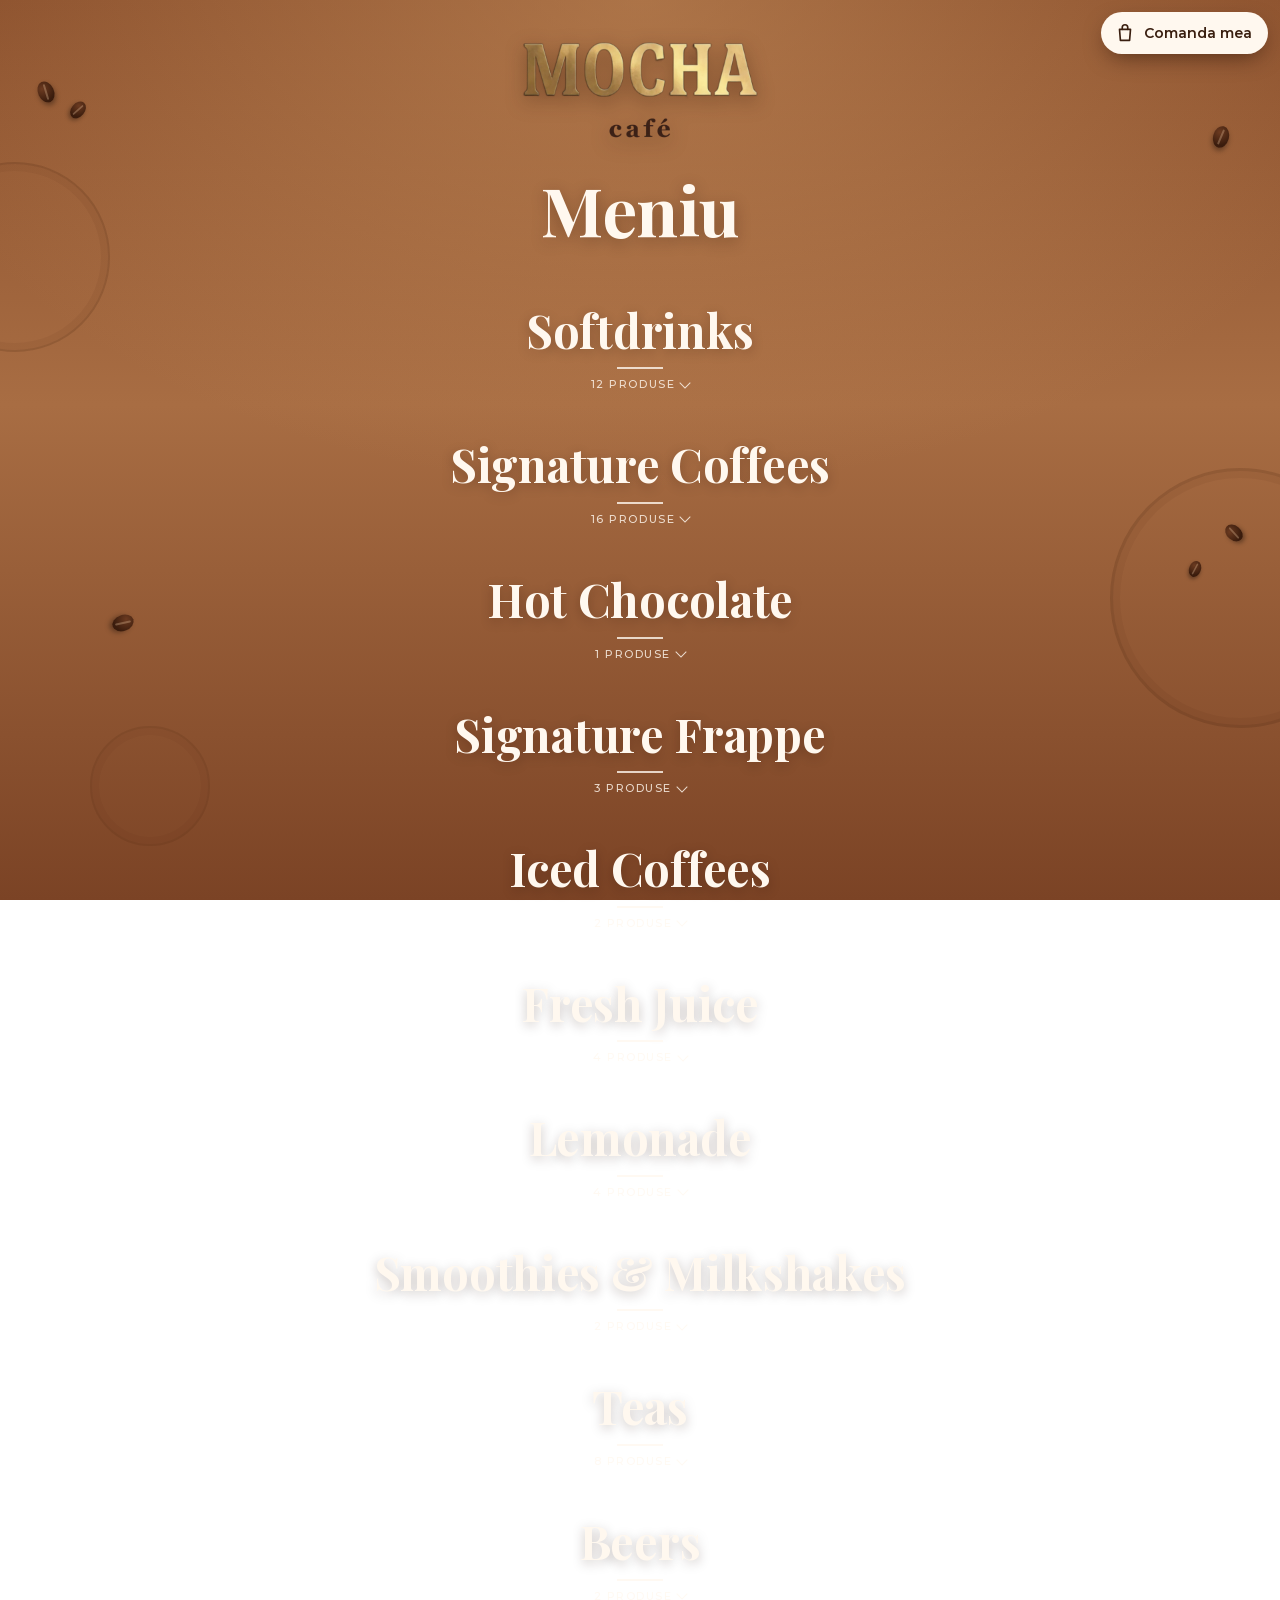
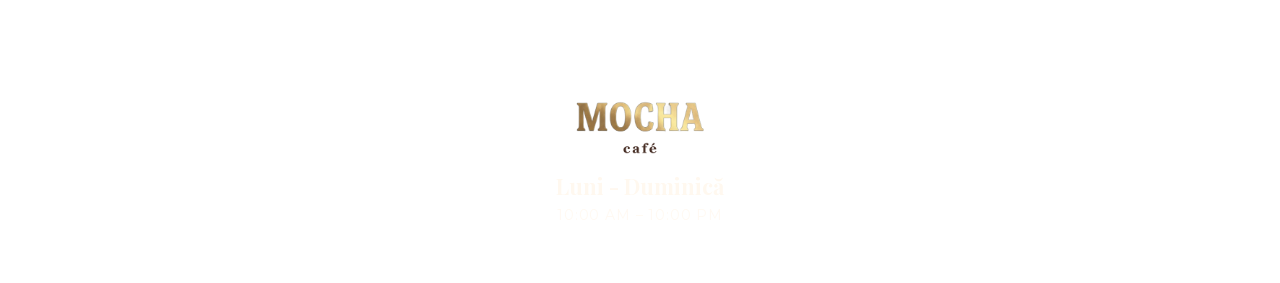
==== commit a70141b4: "Inventar, blocare produse fără stoc, logo nou și securitate - Modul nou /inventar/ (parola de admin)" ====
--- a/mocha_v2/index.html
+++ b/mocha_v2/index.html
@@ -112,6 +112,9 @@
   .card.add { cursor: pointer; transition: transform .12s ease; -webkit-tap-highlight-color: transparent; }
   .card.add:active { transform: scale(.97); }
   .card.add:focus-visible { outline: 2px solid var(--cream); outline-offset: 3px; }
+  .card.out .plus { display: none; }
+  .card.out .img, .card.out .price { opacity: .5; }
+  .card .ask { margin-top: 12px; padding: 5px 11px; border-radius: 999px; background: rgba(255, 248, 239, .92); color: #3a1f10; font: 600 11px/1.2 var(--sans); letter-spacing: .04em; text-transform: uppercase; }
   .card .plus { position: absolute; top: 10px; right: 10px; width: 26px; height: 26px; border-radius: 50%; background: rgba(255, 248, 239, .92); color: #3a1f10; display: grid; place-items: center; font: 600 18px/1 var(--sans); box-shadow: 0 2px 6px rgba(0,0,0,.25); }
   .toast { position: fixed; z-index: 40; left: 50%; bottom: calc(18px + env(safe-area-inset-bottom)); translate: -50% 0; display: flex; align-items: center; justify-content: space-between; gap: 14px; width: min(380px, calc(100vw - 32px)); padding: 12px 14px 12px 18px; border-radius: 12px; background: #261d1a; color: var(--cream); font: 500 14px/1.3 var(--sans); box-shadow: 0 10px 28px rgba(0,0,0,.4); }
   .toast button { border: 0; background: none; color: #f2c58f; font: 600 14px/1 var(--sans); padding: 6px 4px; cursor: pointer; }
@@ -149,13 +152,13 @@
 </div>
 <div class="wrap">
   <header>
-    <img class="logo" id="logo" src="assets/logo-mocha.webp" width="480" height="116" alt="Mocha">
+    <img class="logo" id="logo" src="assets/logo-mocha-cafe.webp" width="720" height="298" alt="Mocha">
     <h1>Meniu</h1>
   </header>
   <section class="banner" id="banner" hidden><img alt=""></section>
   <main id="meniu"><p class="state">Se încarcă meniul…</p></main>
   <footer id="footer" hidden>
-    <img class="logo" src="assets/logo-mocha.webp" width="480" height="116" alt="">
+    <img class="logo" src="assets/logo-mocha-cafe.webp" width="720" height="298" alt="">
     <div class="days" id="days"></div>
     <div class="hours" id="hours"></div>
   </footer>
@@ -188,9 +191,37 @@
     t.append(el('span', null, text));
     if (undo) { const u = el('button', null, 'Anulează'); u.type = 'button'; u.onclick = () => { undo(); t.remove(); }; t.append(u); }
     document.body.append(t);
-    toastTimer = setTimeout(() => t.remove(), 3500);
+    toastTimer = setTimeout(() => t.remove(), Math.max(3500, text.length * 60));
+  };
+  // With "block products without stock" on, the server says how many pieces are left of each tracked product.
+  const stockCheck = ordering && (s.orders || {}).stockCheck === true;
+  let stock = {};
+  const cards = new Map();
+  const left = id => (stock && typeof stock[id] === 'number' ? stock[id] : Infinity);
+  const askWaiter = i => {
+    const name = i.name + (i.subheader ? ` (${i.subheader})` : '');
+    const n = left(i.id);
+    toast(n > 0 ? `Pentru produsul ${name} mai avem doar ${n} buc. Pentru mai multe, întreabă ospătarul.` : `Pentru produsul ${name} întreabă ospătarul.`);
+  };
+  const applyStock = () => {
+    for (const [id, { card, item }] of cards) {
+      const out = left(id) <= 0;
+      card.classList.toggle('out', out);
+      card.setAttribute('aria-label', out ? `${item.name}: întreabă ospătarul` : `Adaugă ${item.name} la comandă`);
+      let ask = card.querySelector('.ask');
+      if (out && !ask) card.append(ask = el('span', 'ask', 'Întreabă ospătarul'));
+      if (!out && ask) ask.remove();
+    }
+  };
+  const loadStock = async () => {
+    if (!stockCheck) return;
+    try {
+      const d = await (await fetch('order.php?action=stock', { cache: 'no-store' })).json();
+      if (d.ok) { stock = d.stock || {}; applyStock(); }
+    } catch {}
   };
   const addToOrder = i => {
+    if ((Cart.items()[i.id] || 0) + 1 > left(i.id)) { askWaiter(i); return; }
     Cart.add(i.id);
     showCount();
     fab.classList.remove('bump'); void fab.offsetWidth; fab.classList.add('bump');
@@ -245,6 +276,7 @@
         card.setAttribute('role', 'button');
         card.setAttribute('aria-label', `Adaugă ${i.name} la comandă`);
         card.append(el('span', 'plus', '+'));
+        cards.set(i.id, { card, item: i });
         card.onclick = () => addToOrder(i);
         card.onkeydown = e => { if (e.key === 'Enter' || e.key === ' ') { e.preventDefault(); addToOrder(i); } };
       }
@@ -254,6 +286,9 @@
     main.append(cat);
   }
   if (!main.children.length) main.innerHTML = '<p class="state">Meniul este momentan gol.</p>';
+  loadStock();
+  document.addEventListener('visibilitychange', () => { if (!document.hidden) loadStock(); });
+  addEventListener('pageshow', e => { if (e.persisted) loadStock(); });
 
   const f = s.footer || {};
   if (f.days || f.hours) {
